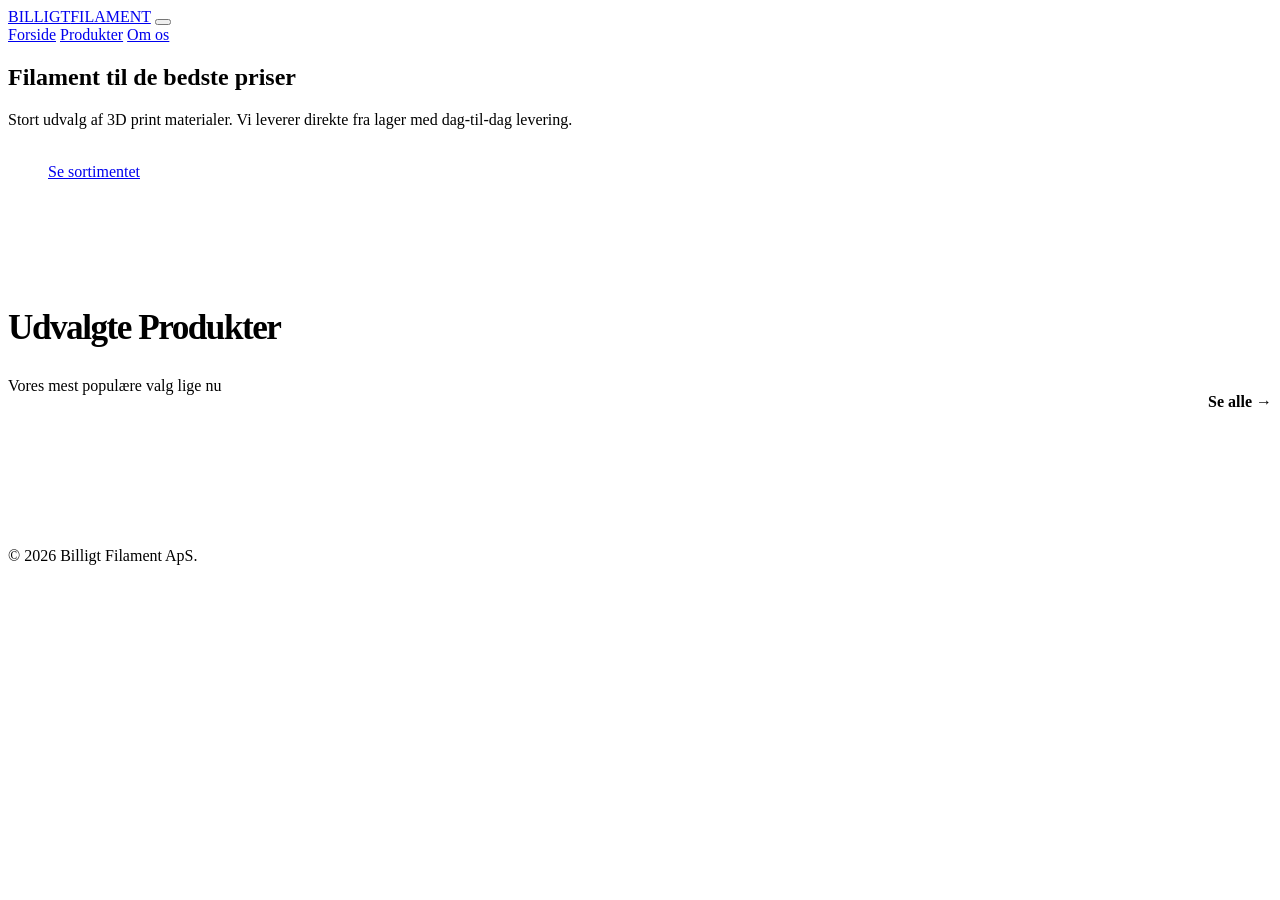
==== index.html @ 31208f1d "Add files via upload" ====
<!DOCTYPE html>
<html lang="da">
<head>
    <meta charset="UTF-8">
    <meta name="viewport" content="width=device-width, initial-scale=1.0">
    <title>Billigt Filament | Kvalitet til 3D Print</title>
    <link rel="stylesheet" href="Assets/style.css">
</head>
<body>

    <header class="site-header">
        <div class="container header-grid">
            <a href="index.html" class="logo">BILLIGT<span>FILAMENT</span></a>
            
            <button class="hamburger" id="hamburger" aria-label="Menu">
                <span></span><span></span><span></span>
            </button>

            <nav class="main-nav" id="main-nav">
                <a href="index.html" class="active">Forside</a>
                <a href="products.html">Produkter</a>
                <a href="about.html">Om os</a>
            </nav>
        </div>
    </header>

    <main>
        <section class="home-hero-new">
            <div class="container hero-grid-new">
                <div class="hero-text-new">
                    <h1>Filament til de bedste priser</h1>
                    <p>Stort udvalg af 3D print materialer. Vi leverer direkte fra lager med dag-til-dag levering.</p>
                    <a href="products.html" class="btn-buy" style="display:inline-block; width:auto; padding:18px 40px; border-radius: 50px;">
                        Se sortimentet
                    </a>
                </div>

                <div class="hero-products-new">
                    <div id="hero-random-printer" class="hero-card-1"></div>
                    <div id="hero-random-material" class="hero-card-2"></div>
                </div>
            </div>
        </section>

        <section class="container" style="padding: 80px 0;">
            <div style="display: flex; justify-content: space-between; align-items: flex-end; margin-bottom: 40px;">
                <div>
                    <h2 style="font-size: 2.2rem; letter-spacing: -1.5px;">Udvalgte Produkter</h2>
                    <p style="color: var(--slate);">Vores mest populære valg lige nu</p>
                </div>
                <a href="products.html" style="color: var(--primary); font-weight: 700; text-decoration: none;">Se alle →</a>
            </div>

            <div id="productGrid" class="product-grid">
                </div>
        </section>
    </main>

    <footer class="site-footer">
        <div class="container">
            <p>&copy; 2026 Billigt Filament ApS.</p>
        </div>
    </footer>

    <script src="Assets/script.js"></script>
</body>
</html>
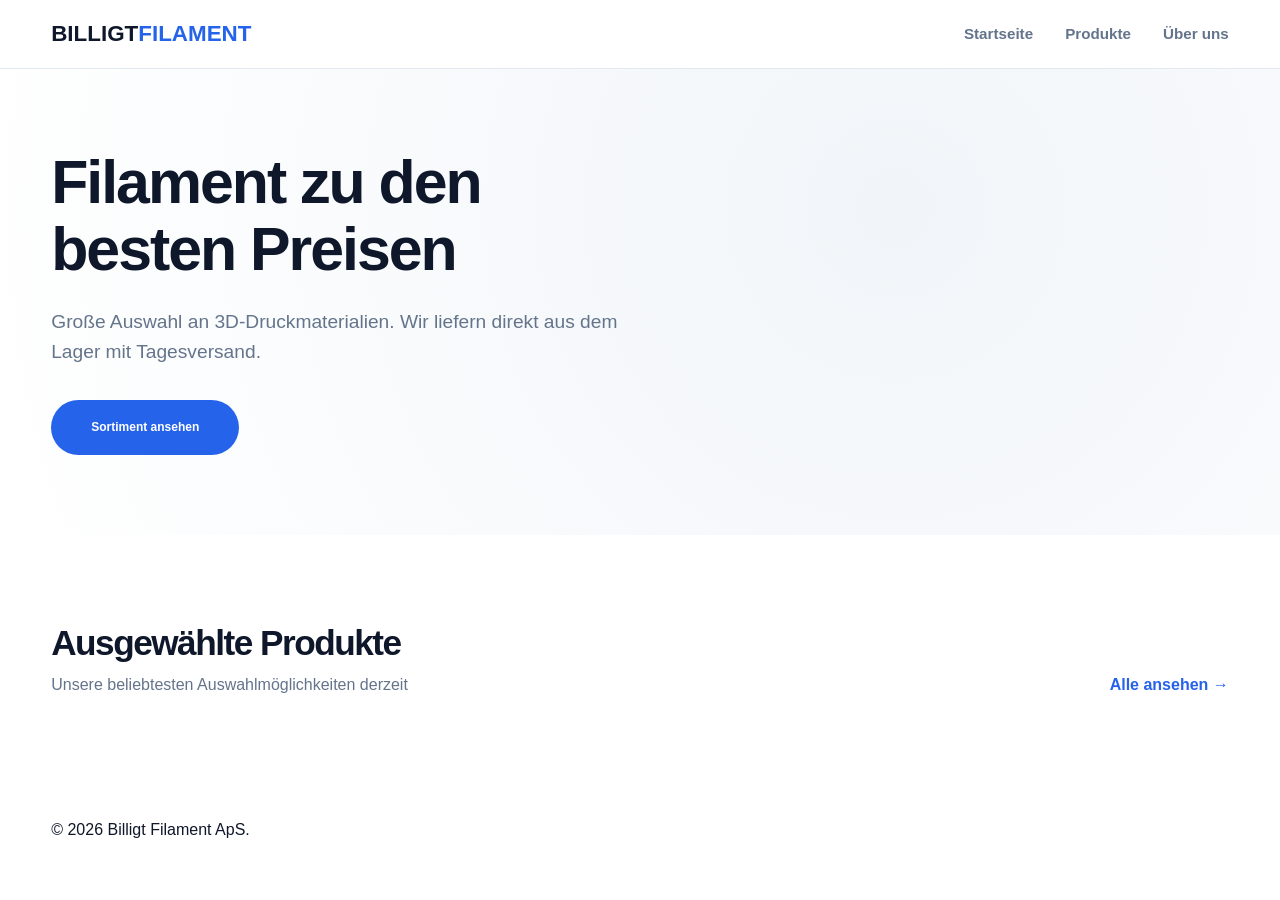
==== commit b9c6ac43: "v.1" ====
--- a/index.html
+++ b/index.html
@@ -1,9 +1,9 @@
 <!DOCTYPE html>
-<html lang="da">
+<html lang="de">
 <head>
     <meta charset="UTF-8">
     <meta name="viewport" content="width=device-width, initial-scale=1.0">
-    <title>Billigt Filament | Kvalitet til 3D Print</title>
+    <title>Billigt Filament | Qualität für 3D-Druck</title>
     <link rel="stylesheet" href="Assets/style.css">
 </head>
 <body>
@@ -12,14 +12,14 @@
         <div class="container header-grid">
             <a href="index.html" class="logo">BILLIGT<span>FILAMENT</span></a>
             
-            <button class="hamburger" id="hamburger" aria-label="Menu">
+            <button class="hamburger" id="hamburger" aria-label="Menü">
                 <span></span><span></span><span></span>
             </button>
 
             <nav class="main-nav" id="main-nav">
-                <a href="index.html" class="active">Forside</a>
-                <a href="products.html">Produkter</a>
-                <a href="about.html">Om os</a>
+                <a href="index.html" class="active">Startseite</a>
+                <a href="products.html">Produkte</a>
+                <a href="about.html">Über uns</a>
             </nav>
         </div>
     </header>
@@ -28,10 +28,10 @@
         <section class="home-hero-new">
             <div class="container hero-grid-new">
                 <div class="hero-text-new">
-                    <h1>Filament til de bedste priser</h1>
-                    <p>Stort udvalg af 3D print materialer. Vi leverer direkte fra lager med dag-til-dag levering.</p>
+                    <h1>Filament zu den besten Preisen</h1>
+                    <p>Große Auswahl an 3D-Druckmaterialien. Wir liefern direkt aus dem Lager mit Tagesversand.</p>
                     <a href="products.html" class="btn-buy" style="display:inline-block; width:auto; padding:18px 40px; border-radius: 50px;">
-                        Se sortimentet
+                        Sortiment ansehen
                     </a>
                 </div>
 
@@ -45,14 +45,14 @@
         <section class="container" style="padding: 80px 0;">
             <div style="display: flex; justify-content: space-between; align-items: flex-end; margin-bottom: 40px;">
                 <div>
-                    <h2 style="font-size: 2.2rem; letter-spacing: -1.5px;">Udvalgte Produkter</h2>
-                    <p style="color: var(--slate);">Vores mest populære valg lige nu</p>
+                    <h2 style="font-size: 2.2rem; letter-spacing: -1.5px;">Ausgewählte Produkte</h2>
+                    <p style="color: var(--slate);">Unsere beliebtesten Auswahlmöglichkeiten derzeit</p>
                 </div>
-                <a href="products.html" style="color: var(--primary); font-weight: 700; text-decoration: none;">Se alle →</a>
+                <a href="products.html" style="color: var(--primary); font-weight: 700; text-decoration: none;">Alle ansehen →</a>
             </div>
 
             <div id="productGrid" class="product-grid">
-                </div>
+            </div>
         </section>
     </main>
 
--- a/Assets/style.css
+++ b/Assets/style.css
@@ -0,0 +1,164 @@
+/* ==========================================================================
+   BILLIGT FILAMENT - MASTER CSS FINAL (PC & MOBILE ALIGNMENT FIX)
+   ========================================================================== */
+
+@import url('https://fonts.googleapis.com/css2?family=Plus+Jakarta+Sans:wght@400;500;600;700;800&display=swap');
+
+:root {
+    --primary: #2563eb;
+    --navy: #0f172a;
+    --slate: #64748b;
+    --ice: #f8fafc;
+    --white: #ffffff;
+    --border: #e2e8f0;
+    --radius: 16px;
+    --shadow: 0 10px 30px -5px rgba(0, 0, 0, 0.08);
+    --transition: all 0.3s cubic-bezier(0.4, 0, 0.2, 1);
+}
+
+/* 1. RESET & SAFETY */
+* { box-sizing: border-box; margin: 0; padding: 0; }
+html, body {
+    max-width: 100%;
+    overflow-x: hidden;
+    position: relative;
+    font-family: 'Plus Jakarta Sans', sans-serif;
+    color: var(--navy);
+    line-height: 1.6;
+    background-color: #fff;
+}
+.container { width: min(1200px, 92%); margin: 0 auto; }
+
+/* 2. HEADER & MENU HAMBURGUER */
+.site-header {
+    background: rgba(255, 255, 255, 0.98);
+    backdrop-filter: blur(10px);
+    padding: 1rem 0;
+    position: sticky; top: 0; z-index: 9999;
+    border-bottom: 1px solid var(--border);
+}
+.header-grid { display: flex; justify-content: space-between; align-items: center; }
+.logo { font-size: 1.4rem; font-weight: 800; text-decoration: none; color: var(--navy); }
+.logo span { color: var(--primary); }
+
+.main-nav { display: flex; gap: 2rem; align-items: center; }
+.main-nav a { font-weight: 700; text-decoration: none; color: var(--slate); font-size: 0.95rem; }
+.main-nav a:hover { color: var(--primary); }
+
+.hamburger {
+    display: none; flex-direction: column; justify-content: space-around;
+    width: 28px; height: 20px; background: transparent; border: none; cursor: pointer; z-index: 10001;
+}
+.hamburger span { width: 28px; height: 3px; background: var(--navy); border-radius: 10px; transition: var(--transition); }
+
+/* 3. HERO SECTION */
+.home-hero-new { 
+    padding: 80px 0; 
+    background: radial-gradient(circle at 70% 30%, #f1f5f9 0%, #ffffff 100%);
+}
+.hero-grid-new { display: grid; grid-template-columns: 1fr 1fr; gap: 40px; align-items: center; }
+.hero-text-new h1 { font-size: clamp(2.2rem, 5vw, 3.8rem); font-weight: 800; line-height: 1.1; margin-bottom: 24px; letter-spacing: -2px; }
+.hero-text-new p { font-size: 1.2rem; color: var(--slate); margin-bottom: 32px; }
+.hero-products-new { display: flex; gap: 20px; justify-content: flex-end; }
+
+/* 4. SHOP CONTROLS (FILTROS) */
+.shop-controls { 
+    background: var(--ice); padding: 40px 0; 
+    border-bottom: 1px solid var(--border); margin-bottom: 40px;
+}
+.controls-top-row { display: flex; justify-content: space-between; align-items: center; flex-wrap: wrap; gap: 20px; margin-bottom: 24px; }
+.search-input { 
+    flex: 1; min-width: 300px; max-width: 500px; padding: 16px 24px; 
+    border-radius: 12px; border: 1px solid var(--border); font-size: 1rem; outline: none; transition: var(--transition);
+}
+.search-input:focus { border-color: var(--primary); box-shadow: 0 0 0 4px rgba(37, 99, 235, 0.1); }
+
+.sort-wrapper { display: flex; align-items: center; gap: 12px; }
+.sort-select {
+    padding: 12px 35px 12px 16px; font-family: inherit; font-weight: 600;
+    color: var(--navy); background: var(--white); border: 1px solid var(--border);
+    border-radius: 10px; cursor: pointer; appearance: none;
+    background-image: url("data:image/svg+xml,%3Csvg xmlns='http://www.w3.org/2000/svg' width='16' height='16' fill='%2364748b' viewBox='0 0 256 256'%3E%3Cpath d='M213.66,101.66l-80,80a8,8,0,0,1-11.32,0l-80-80a8,8,0,0,1,11.32-11.32L128,164.69l74.34-74.35a8,8,0,0,1,11.32,11.32Z'%3E%3C/path%3E%3C/svg%3E");
+    background-repeat: no-repeat; background-position: right 12px center;
+}
+.material-filters { display: flex; gap: 10px; flex-wrap: wrap; }
+.material-btn { 
+    padding: 12px 24px; border-radius: 10px; background: white; 
+    border: 1px solid var(--border); font-weight: 700; color: var(--navy);
+    cursor: pointer; transition: var(--transition); font-size: 0.9rem;
+}
+.material-btn.active { background: var(--navy); color: white; border-color: var(--navy); }
+
+/* 5. GRID DE PRODUTOS & BOTÕES (CORREÇÃO DE ALINHAMENTO NO PC) */
+.product-grid { 
+    display: grid; grid-template-columns: repeat(auto-fill, minmax(280px, 1fr)); gap: 32px; 
+}
+.product-card {
+    background: white; border-radius: var(--radius); padding: 24px; 
+    border: 1px solid var(--border); display: flex; flex-direction: column; transition: var(--transition);
+}
+.product-card:hover { transform: translateY(-8px); box-shadow: var(--shadow); }
+
+.img-wrapper {
+    background: var(--ice); border-radius: 12px; height: 250px; 
+    display: flex; align-items: center; justify-content: center; margin-bottom: 20px; padding: 20px;
+}
+.img-wrapper img { max-width: 100%; max-height: 100%; object-fit: contain; }
+.product-card h3 { font-size: 1.1rem; font-weight: 700; min-height: 3.2rem; margin-bottom: 8px; }
+.price { font-size: 1.5rem; font-weight: 800; margin-bottom: 20px; }
+
+/* Botões: Lado a Lado no PC com mesma altura */
+.product-actions { 
+    display: flex; gap: 10px; margin-top: auto; width: 100%; align-items: stretch;
+}
+.btn-details, .btn-buy { 
+    flex: 1; text-align: center; padding: 12px 5px; border-radius: 10px; 
+    font-weight: 700; font-size: 0.85rem; text-decoration: none;
+    display: flex; align-items: center; justify-content: center;
+}
+.btn-details { border: 2px solid var(--navy); color: var(--navy); }
+.btn-buy { 
+    flex: 1.4; /* Um pouco mais largo para o texto longo */
+    background: var(--primary); color: white; font-size: 0.75rem; 
+}
+
+/* 6. PÁGINA DE DETALHES */
+.detail-grid { display: grid; grid-template-columns: 1fr 1fr; gap: 60px; padding: 60px 0; align-items: start; }
+.detail-image-box { background: var(--ice); border-radius: 30px; padding: 40px; display: flex; justify-content: center; position: sticky; top: 100px; }
+.detail-image-box img { max-width: 100%; mix-blend-mode: multiply; }
+
+/* 7. RESPONSIVIDADE (AJUSTES MOBILE FINAIS) */
+@media (max-width: 900px) {
+    .hamburger { display: flex; }
+    .main-nav {
+        position: fixed; top: 0; right: -100%; width: 85%; height: 100vh;
+        background: white; flex-direction: column; justify-content: center;
+        transition: 0.4s ease-in-out; box-shadow: -10px 0 30px rgba(0,0,0,0.1); z-index: 10000;
+    }
+    .main-nav.active { right: 0; }
+    .hamburger.open span:nth-child(1) { transform: translateY(8px) rotate(45deg); }
+    .hamburger.open span:nth-child(2) { opacity: 0; }
+    .hamburger.open span:nth-child(3) { transform: translateY(-8px) rotate(-45deg); }
+
+    .hero-grid-new { grid-template-columns: 1fr; text-align: center; padding: 40px 0; }
+    .hero-products-new { display: none; }
+    
+    /* Grid Mobile de 2 colunas */
+    .product-grid { grid-template-columns: repeat(2, 1fr); gap: 12px; }
+    .img-wrapper { height: 160px; }
+    .product-card { padding: 15px; }
+    .product-card h3 { font-size: 0.9rem; min-height: 2.5rem; }
+    .price { font-size: 1.1rem; }
+
+    /* EMPILHAR BOTÕES APENAS NO MOBILE */
+    .product-actions { flex-direction: column; gap: 8px; }
+    .btn-details, .btn-buy { 
+        width: 100%; font-size: 0.85rem; padding: 12px;
+    }
+    .btn-buy { font-size: 0.75rem; }
+
+    .controls-top-row { flex-direction: column; align-items: stretch; }
+    .sort-wrapper { justify-content: space-between; }
+    .detail-grid { grid-template-columns: 1fr; }
+    .detail-image-box { position: static; }
+}
